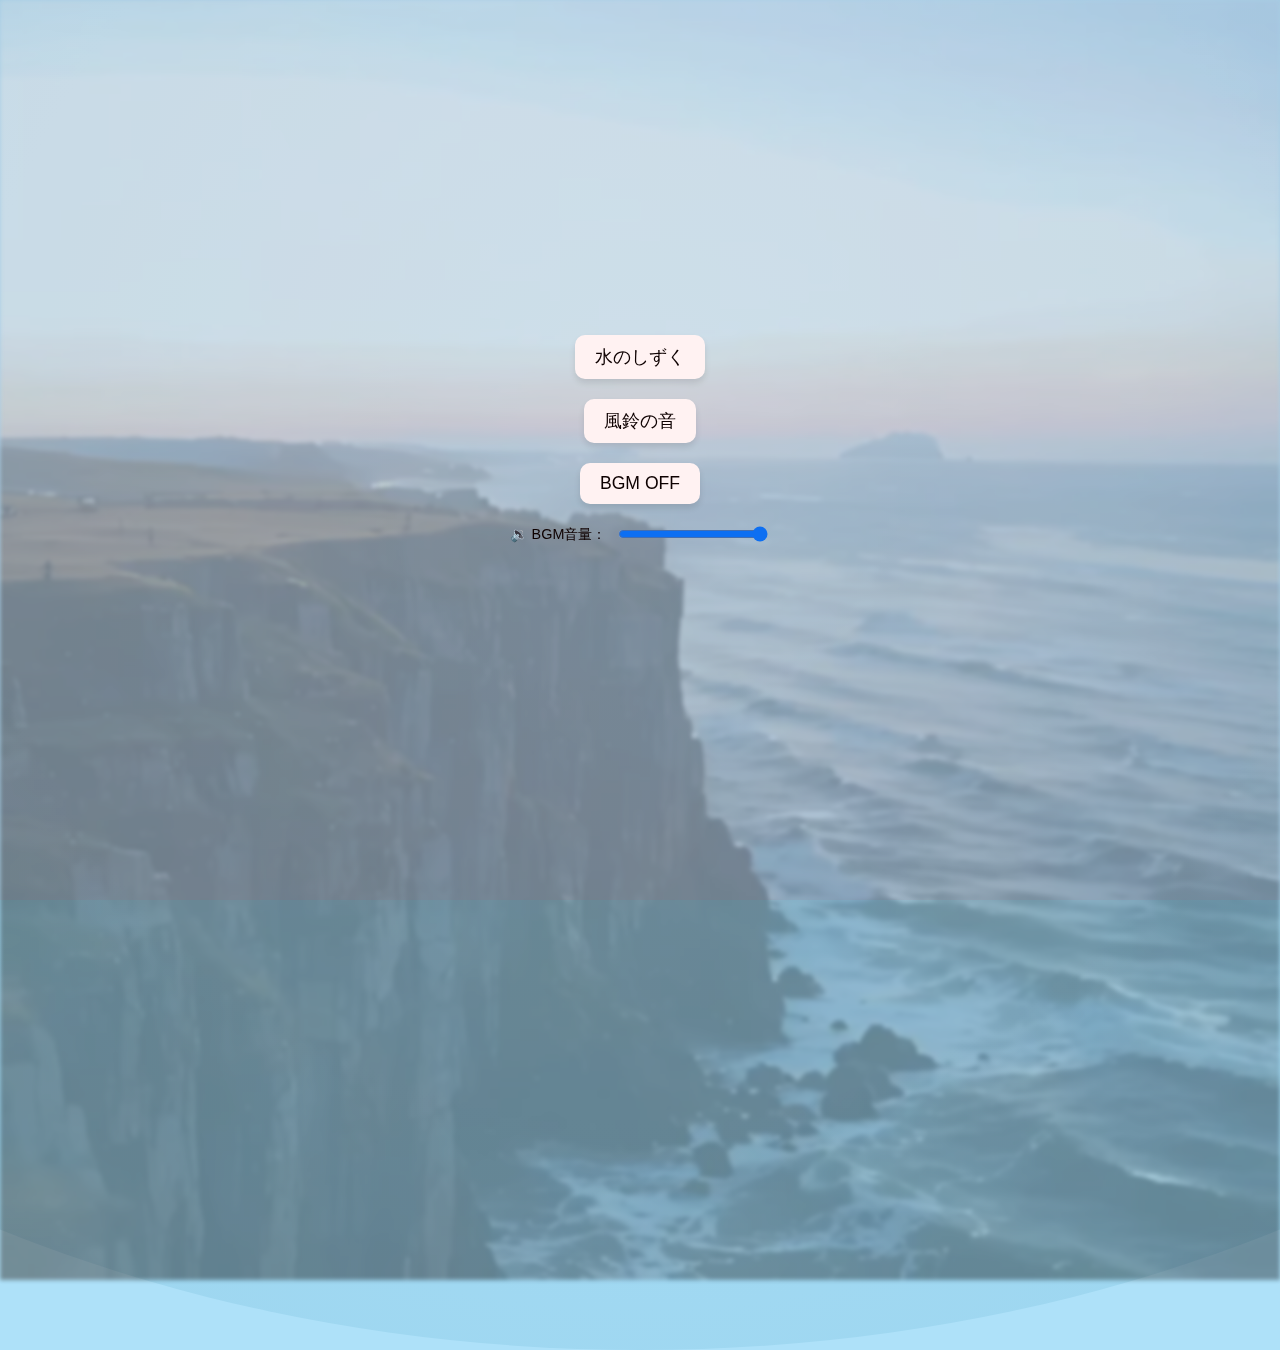
==== water04.html @ 72538dc9 "Initial commit" ====
<!DOCTYPE html>
<html lang="ja">
<head>
  <meta charset="UTF-8">
  <title>Water Vibes</title>
  <link rel="stylesheet" href="style.css" />
</head>
<body>
    <video autoplay muted loop playsinline id="bgVideo">
        <source src="on_the_cliff.webm" type="video/webm">
        Your browser does not support the video tag.
      </video>
    <div class="water"></div>
    <canvas id="spectrumCanvas"></canvas>
  <div class="content">
    <button id="playWater1">水のしずく</button>
    <button id="playWater2">風鈴の音</button>
    <button id="toggleBgm">BGM OFF</button>

    <div class="volume-control">
      🔉 BGM音量：
      <input type="range" id="volumeSlider" min="0" max="1" step="0.01" value="1">
    </div>
  </div>
  
  <!-- BGM -->
  <audio id="bgm" src="Crash.mp3" loop></audio>

  <!-- 効果音 -->
  <audio id="water1" src="Water_Drop03-1(Low-Reverb).mp3"></audio>
  <audio id="water2" src="windchime.mp3"></audio>
  <script>
    const water1 = document.getElementById("water1");
    const water2 = document.getElementById("water2");
    const bgm = document.getElementById("bgm");

    const playWater1 = document.getElementById("playWater1");
    const playWater2 = document.getElementById("playWater2");
    const toggleBgm = document.getElementById("toggleBgm");
    const volumeSlider = document.getElementById("volumeSlider");

    let bgmEnabled = true;

    // 効果音の再生
    playWater1.addEventListener("click", () => {
      water1.currentTime = 0;
      water1.play();
    });

    playWater2.addEventListener("click", () => {
      water2.currentTime = 0;
      water2.play();
    });

    // BGM ON/OFF 切り替え
    toggleBgm.addEventListener("click", () => {
      if (bgmEnabled) {
        bgm.pause();
        toggleBgm.textContent = "BGM ON";
      } else {
        bgm.play();
        toggleBgm.textContent = "BGM OFF";
      }
      bgmEnabled = !bgmEnabled;
    });

    // ボリューム調整
    volumeSlider.addEventListener("input", () => {
      bgm.volume = volumeSlider.value;
    });

    // モバイルブラウザ対策（最初の操作で再生許可）
    window.addEventListener("click", () => {
      if (!bgmEnabled) return;
      if (bgm.paused) {
        bgm.play().catch(() => {});
      }
    });

    // ページ読み込み時に自動再生
    window.addEventListener("load", () => {
      bgm.volume = volumeSlider.value;
      bgm.play().catch(() => {});
    });

  </script>

　<script src="script.js">　</script>
</body>
</html>
---- style.css ----
/* style.css */

/* === Input Elements === */
input[type="range"] {
  width: 150px;
}

/* === Buttons === */
button {
  padding: 10px 20px;
  font-size: 1.1em;
  border: none;
  background: white;
  border-radius: 10px;
  cursor: pointer;
  box-shadow: 0 4px 6px rgba(0,0,0,0.1);
}

button:hover {
  background: #e0f7fa;
}

/* === Volume Control UI === */
.volume-control {
  display: flex;
  align-items: center;
  gap: 10px;
  font-size: 0.9em;
}

/* === Visual Effects === */
#spectrumCanvas {
    position: fixed;
    top: 0;
    left: 0;
    z-index: 2; /* videoより前、contentより後でもOK */
    pointer-events: none;
    width: 100vw;
    height: 100vh;
    background-color: rgba(255, 0, 0, 0.05); /* 薄い赤で見えるか確認 */
  }

/* === Layout === */
body {
  margin: 0;
  height: 100vh;
  background: #aee1f9;
  display: flex;
  flex-direction: column;
  justify-content: center;
  align-items: center;
  overflow: hidden;
  font-family: sans-serif;
}

/* === Water Animation ===*/
.water {
  position: absolute;
  width: 200%;
  height: 200%;
  background: radial-gradient(circle at 50% 50%, #aee1f9 0%, #6eb8d6 100%);
  animation: wave 8s infinite linear;
  opacity: 0.4;
  border-radius: 50%;
}

/* === Video Background === */
#bgVideo {
  position: fixed;
  top: 0;
  left: 0;
  min-width: 100%;
  min-height: 100%;
  object-fit: cover;
  z-index: 1;
  opacity: 0.4; /* 半透明 */
  filter: blur(2px); /* 水のゆらぎが柔らかく見える */
}

@keyframes wave {
  0% { transform: translate(-25%, -25%) scale(1); }
  50% { transform: translate(-25%, -25%) scale(1.1); }
  100% { transform: translate(-25%, -25%) scale(1); }
}

/* === Content Area === */
.content {
  position: relative;
  z-index: 1;
  display: flex;
  flex-direction: column;
  gap: 20px;
  align-items: center;
}
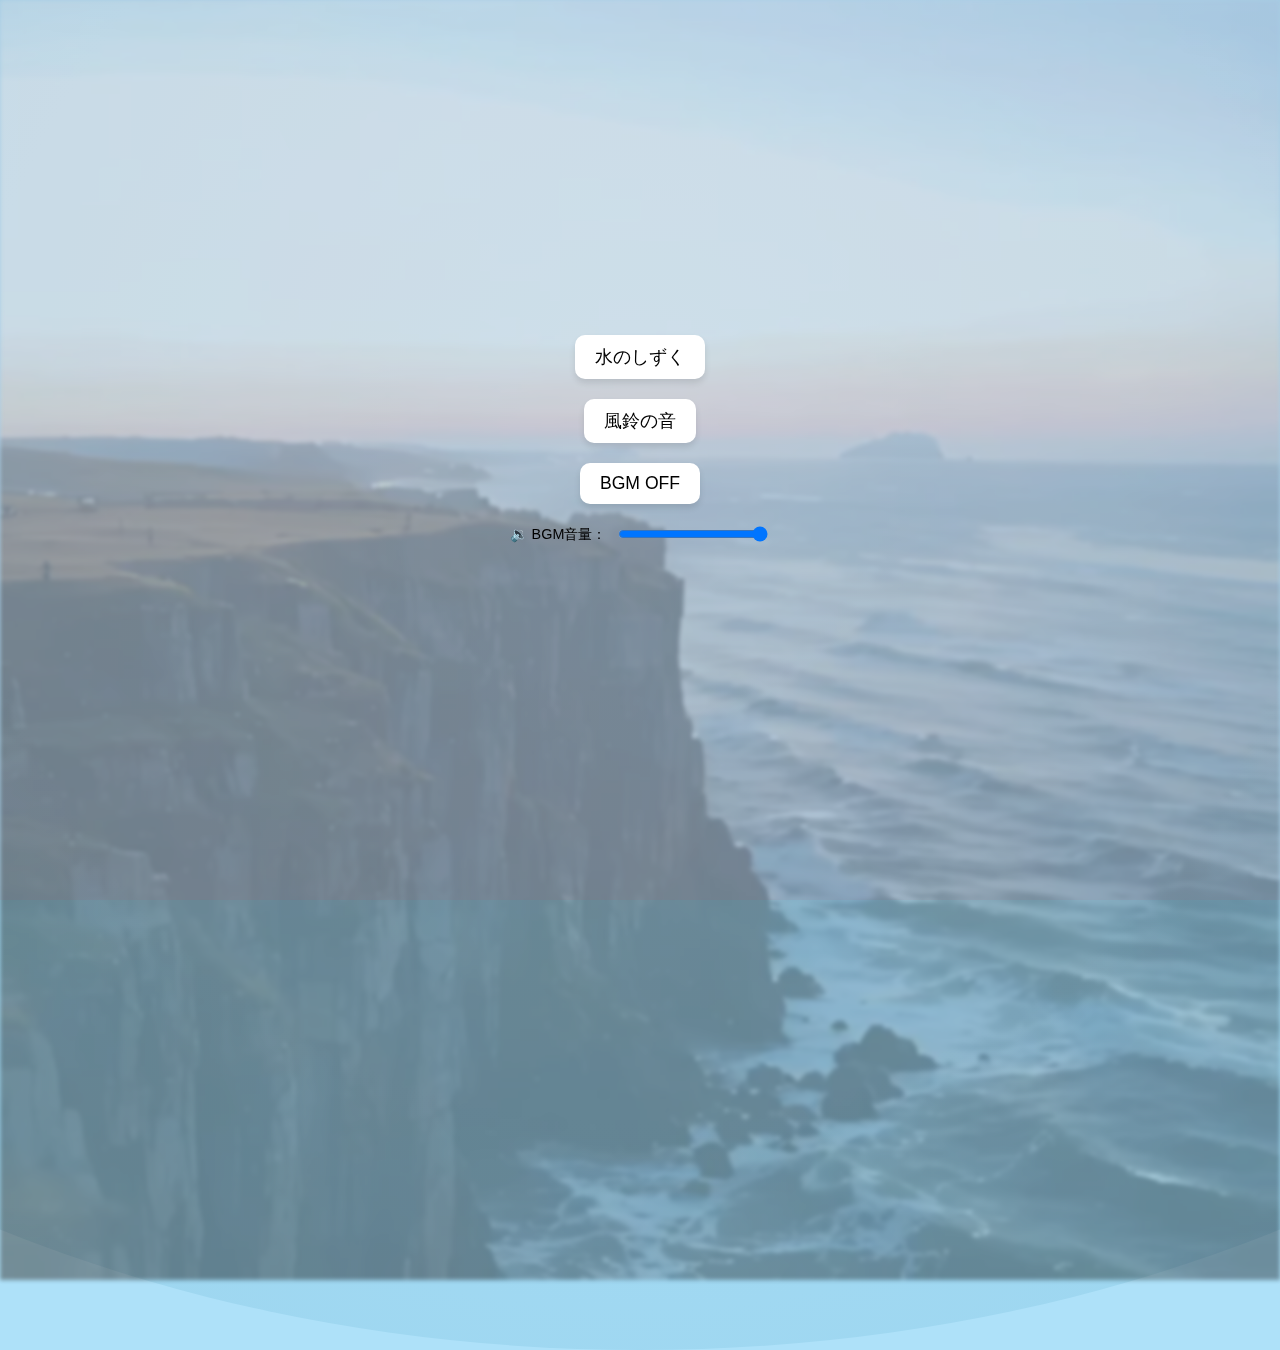
==== commit eb92f381: "Replace sound and fix z-index for effect" ====
--- a/water04.html
+++ b/water04.html
@@ -24,7 +24,7 @@
   </div>
   
   <!-- BGM -->
-  <audio id="bgm" src="Crash.mp3" loop></audio>
+  <audio id="bgm" src="aranami.mp3" loop></audio>
 
   <!-- 効果音 -->
   <audio id="water1" src="Water_Drop03-1(Low-Reverb).mp3"></audio>
--- a/style.css
+++ b/style.css
@@ -33,7 +33,7 @@
     position: fixed;
     top: 0;
     left: 0;
-    z-index: 2; /* videoより前、contentより後でもOK */
+    z-index: 1; /* videoより前、contentより後でもOK */
     pointer-events: none;
     width: 100vw;
     height: 100vh;
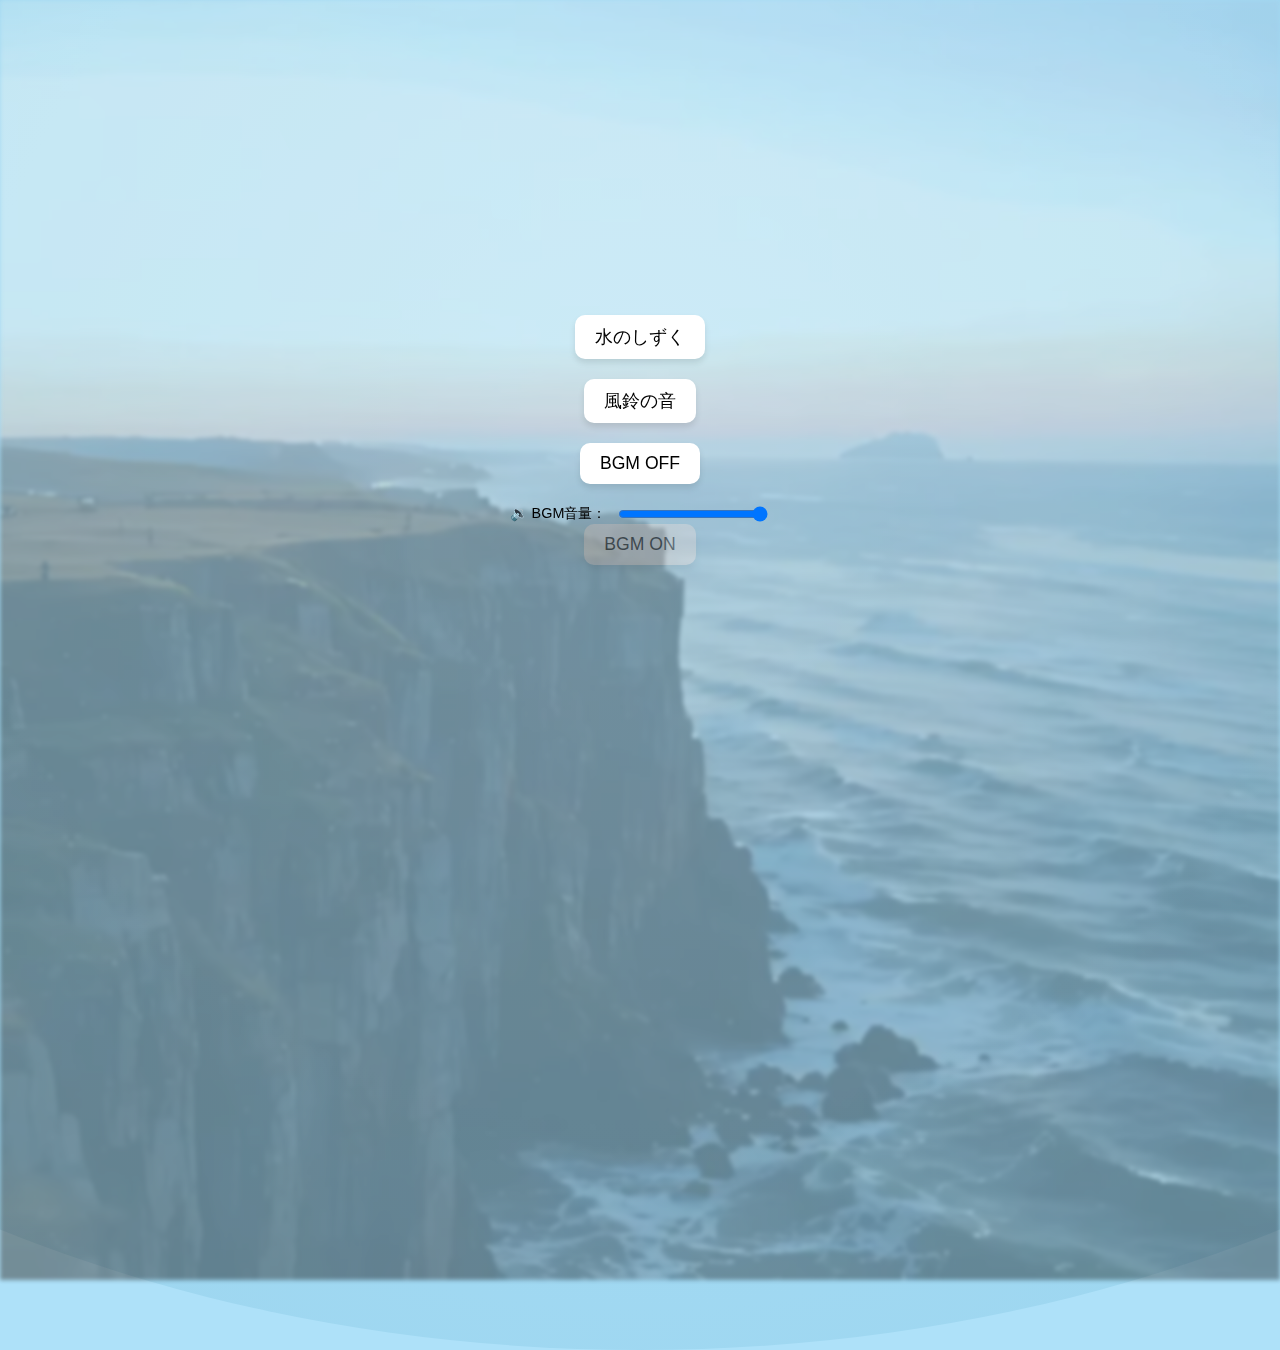
==== commit 18340247: "Fixed redirect" ====
--- a/water04.html
+++ b/water04.html
@@ -23,8 +23,13 @@
     </div>
   </div>
   
+  <!-- BGM ONボタン -->
+<button id="bgmButton">BGM ON</button>
+
+<!-- 音声ファイル -->
+<audio id="audioElement" src="path/to/aranami.mp3" preload="auto"></audio>
   <!-- BGM -->
-  <audio id="bgm" src="aranami.mp3" loop></audio>
+<!--  <audio id="bgm" src="aranami.mp3" loop></audio> --> 
 
   <!-- 効果音 -->
   <audio id="water1" src="Water_Drop03-1(Low-Reverb).mp3"></audio>
--- a/style.css
+++ b/style.css
@@ -37,7 +37,7 @@
     pointer-events: none;
     width: 100vw;
     height: 100vh;
-    background-color: rgba(255, 0, 0, 0.05); /* 薄い赤で見えるか確認 */
+    /* background-color: rgba(255, 0, 0, 0.05); /* 薄い赤で見えるか確認 */
   }
 
 /* === Layout === */
